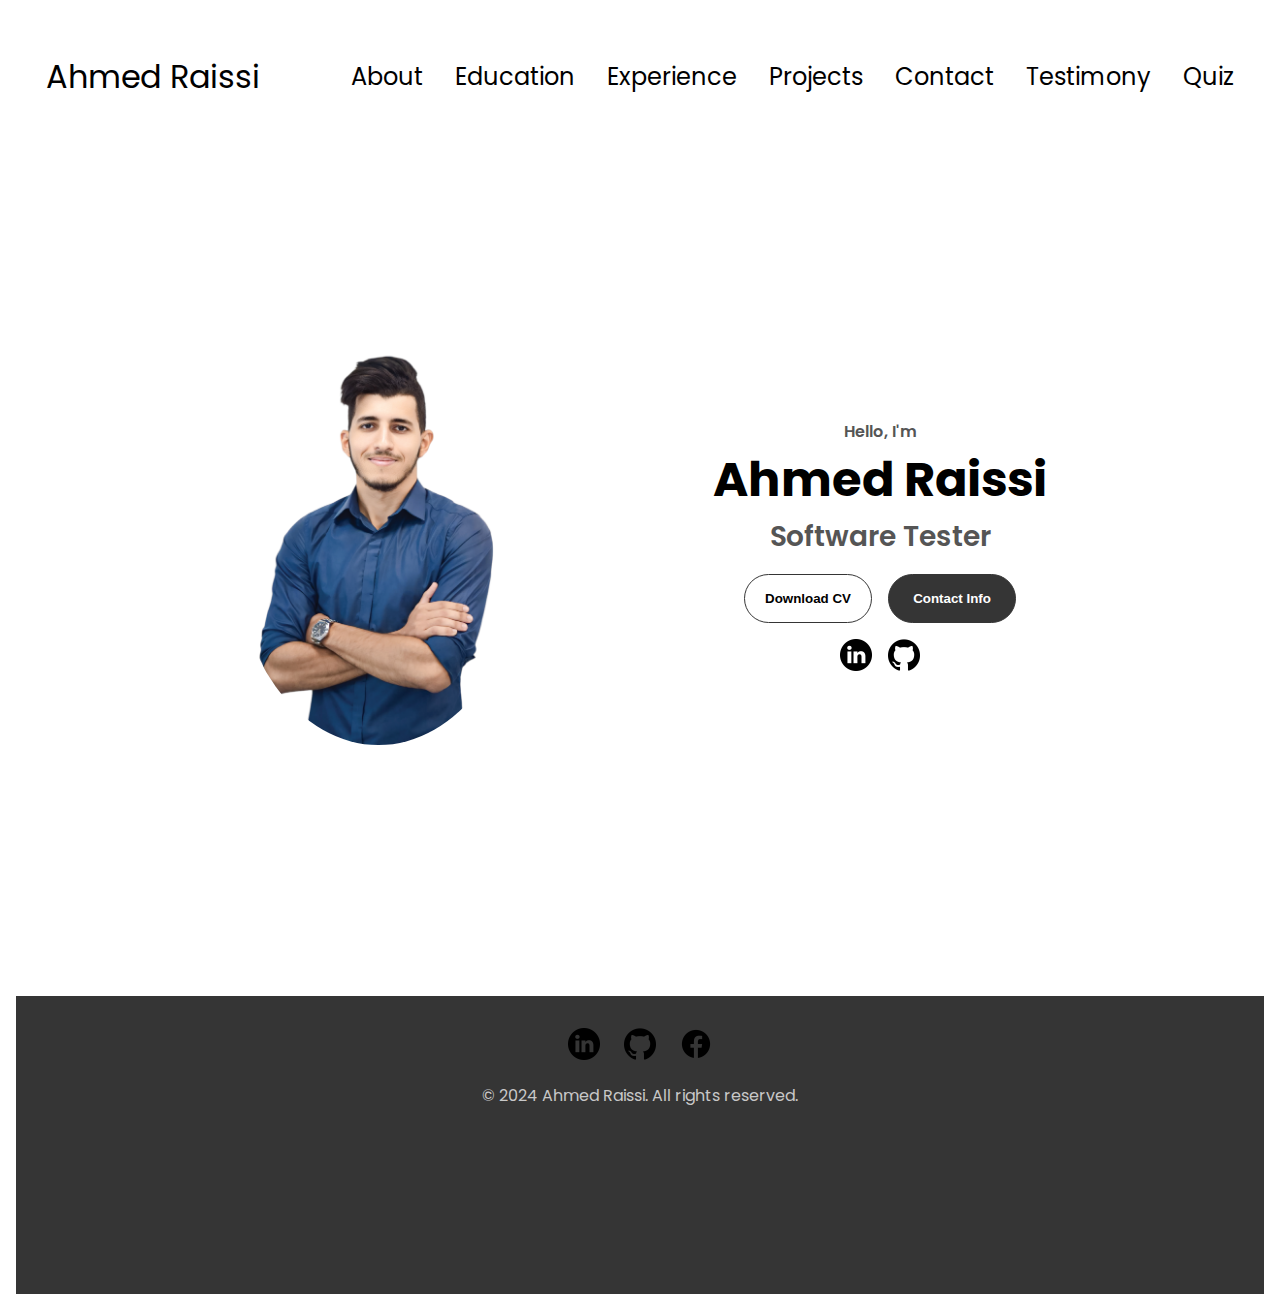
==== index.html @ dc585474 "initial commit" ====
<!DOCTYPE html>
<html lang="en">
  <head>
    <meta charset="UTF-8" />
    <meta name="viewport" content="width=device-width, initial-scale=1.0" />
    <title>Ahmed Raissi Portfolio</title>
    <link rel="stylesheet" href="style.css" />
    <link rel="stylesheet" href="mediaqueries.css" />
  </head>
  <body>
    <!-- navbar -->
<nav id="desktop-nav">
  <a class="logo" href="index.html">Ahmed Raissi</a>
  <div>
    <ul class="nav-links">
      <li><a href="about.html" target="_blank">About</a></li>
      <li><a href="education.html" target="_blank">Education</a></li>
      <li><a href="experience.html" target="_blank">Experience</a></li>
      <li><a href="projects.html" target="_blank">Projects</a></li>
      <li><a href="contact.html" target="_blank">Contact</a></li>
      <li><a href="testimony.html" target="_blank">Testimony</a></li>
      <li><a href="quiz.html" target="_blank">Quiz</a></li>
    </ul>
  </div>
</nav> 

    <!-- section -->
    <section id="profile">
      <div class="section__pic-container">
        <img src="./assets/raissi.png" alt="ahmed-raissi profile picture"/>
      </div>
      <div class="section__text">
        <p class="section__text__p1">Hello, I'm</p>
        <h1 class="title">Ahmed Raissi</h1>
        <p class="section__text__p2">Software Tester</p>

        <div class="btn-container">
          <button class="btn btn-color-2" onclick="window.open('./assets/resume_ahmed_raisi.pdf')">Download CV</button>
          <button class="btn btn-color-1" onclick="location.href='contact.html'">Contact Info</button>
        </div>
        <div id="socials-container">
          <img src="./assets/linkedin.png" alt="My LinkedIn profile" class="icon" onclick="location.href='https://www.linkedin.com/in/ahmed-raissi  '"/>
          <img src="./assets/github.png" alt="My Github profile" class="icon" onclick="location.href='https://github.com/Raissi02'"/>
        </div>
      </div>
    </section>

    <!-- footer -->

    <footer id="footer">
      <div class="footer-container">
        <div class="footer-socials">
          <a href="https://www.linkedin.com/in/ahmed-raissi " target="_blank">
            <img src="./assets/linkedin.png" alt="LinkedIn" class="icon social-icon">
          </a>
          <a href="https://github.com/Raissi02" target="_blank">
            <img src="./assets/github.png" alt="GitHub" class="icon social-icon">
          </a>
          <a href="https://www.facebook.com/ahmed.raissi.18" target="_blank">
            <img src="./assets/facebook.png" alt="facebook" class="icon social-icon">
          </a>
        </div>
        <p class="footer-text">© 2024 Ahmed Raissi. All rights reserved.</p>
      </div>
    </footer>

    <script src="script.js"></script>
  </body>
</html>
---- style.css ----
/* GENERAL */

@import url("https://fonts.googleapis.com/css2?family=Poppins:wght@300;400;500;600&display=swap");

* {
  margin: 0;
  padding: 0;
}

body {
  font-family: "Poppins", sans-serif;
}

html {
  scroll-behavior: smooth;
}

p {
  color: rgb(85, 85, 85);
}

/* TRANSITION */

a,
.btn {
  transition: all 300ms ease;
}

/* DESKTOP NAV */

nav,
.nav-links {
  display: flex;
}

nav {
  justify-content: space-around;
  align-items: center;
  height: 17vh;
}

.nav-links {
  gap: 2rem;
  list-style: none;
  font-size: 1.5rem;
}

a {
  color: black;
  text-decoration: none;
  text-decoration-color: white;
}

a:hover {
  color: grey;
  text-decoration: underline;
  text-underline-offset: 1rem;
  text-decoration-color: rgb(181, 181, 181);
}

.logo {
  font-size: 2rem;
}

.logo:hover {
  cursor: default;
}


/* SECTIONS */

section {
  padding-top: 4vh;
  height: 96vh;
  margin: 0 10rem;
  box-sizing: border-box;
  min-height: fit-content;
}

.section-container {
  display: flex;
}

/* PROFILE SECTION */

#profile {
  display: flex;
  justify-content: center;
  gap: 5rem;
  height: 80vh;
}

.section__pic-container {
  display: flex;
  height: 400px;
  width: 400px;
  margin: auto 0;
}

.section__pic-container img {
  border-radius: 50%;
}

.section__text {
  align-self: center;
  text-align: center;
}

.section__text p {
  font-weight: 600;
}

.section__text__p1 {
  text-align: center;
}

.section__text__p2 {
  font-size: 1.75rem;
  margin-bottom: 1rem;
}

.title {
  font-size: 3rem;
  text-align: center;
}

#socials-container {
  display: flex;
  justify-content: center;
  margin-top: 1rem;
  gap: 1rem;
}

/* ICONS */

.icon {
  cursor: pointer;
  height: 2rem;
}

/* BUTTONS */

.btn-container {
  display: flex;
  justify-content: center;
  gap: 1rem;
}

.btn {
  font-weight: 600;
  transition: all 300ms ease;
  padding: 1rem;
  width: 8rem;
  border-radius: 2rem;
}

.btn-color-1,
.btn-color-2 {
  border: rgb(53, 53, 53) 0.1rem solid;
}

.btn-color-1:hover,
.btn-color-2:hover {
  cursor: pointer;
}

.btn-color-1,
.btn-color-2:hover {
  background: rgb(53, 53, 53);
  color: white;
}

.btn-color-1:hover {
  background: rgb(0, 0, 0);
}

.btn-color-2 {
  background: none;
}

.btn-color-2:hover {
  border: rgb(255, 255, 255) 0.1rem solid;
}

.btn-container {
  gap: 1rem;
}

/* ABOUT SECTION */

#about {
  position: relative;
}

.about-containers {
  gap: 2rem;
  margin-bottom: 2rem;
  margin-top: 2rem;
}

.about-details-container {
  justify-content: center;
  flex-direction: column;
}

.about-containers,
.about-details-container {
  display: flex;
}

.about-pic {
  border-radius: 2rem;
}

.arrow {
  position: absolute;
  right: -5rem;
  bottom: 2.5rem;
}

.details-container {
  padding: 1.5rem;
  flex: 1;
  background: white;
  border-radius: 2rem;
  border: rgb(53, 53, 53) 0.1rem solid;
  border-color: rgb(163, 163, 163);
  text-align: center;
}

.section-container {
  gap: 4rem;
  height: 80%;
}

.section__pic-container {
  height: 400px;
  width: 400px;
  margin: auto 0;
}

.intro{
  text-align: center;
}

/* EXPERIENCE SECTION */

#experience {
  position: relative;
}

.experience-sub-title {
  color: rgb(85, 85, 85);
  font-weight: 600;
  font-size: 1.75rem;
  margin-bottom: 2rem;
}

.experience-details-container {
  display: flex;
  justify-content: center;
  flex-direction: column;
}

.article-container {
  display: flex;
  text-align: initial;
  flex-wrap: wrap;
  flex-direction: row;
  gap: 2.5rem;
  justify-content: space-around;
}

article {
  display: flex;
  width: 10rem;
  justify-content: space-around;
  gap: 0.5rem;
}

article .icon {
  cursor: default;
}

/* PROJECTS SECTION */

#projects {
  position: relative;
}

.color-container {
  border-color: rgb(163, 163, 163);
  background: rgb(250, 250, 250);
}

.project-img {
  border-radius: 2rem;
  width: 90%;
  height: 90%;
}

.project-title {
  margin: 1rem;
  color: black;
}

.project-btn {
  color: black;
  border-color: rgb(163, 163, 163);
}

/* EDUCATION SECTION */

#education {
  padding: 4rem 10rem;
  background-color: rgb(250, 250, 250);
}

.timeline-container {
  display: flex;
  flex-direction: column;
  gap: 2rem;
  position: relative;
}

.timeline-item {
  display: flex;
  align-items: center;
  gap: 2rem;
  background: white;
  padding: 1.5rem;
  border-radius: 2rem;
  border: rgb(163, 163, 163) 0.1rem solid;
  box-shadow: 0px 4px 6px rgba(0, 0, 0, 0.1);
  transition: transform 0.3s;
}

.timeline-item:hover {
  transform: translateY(-5px);
}

.timeline-icon {
  font-size: 3rem;
  color: rgb(0, 123, 255);
}

.timeline-content h3 {
  font-size: 1.75rem;
  margin-bottom: 0.5rem;
}

.timeline-content .year {
  font-weight: 600;
  margin-bottom: 0.5rem;
  color: rgb(0, 0, 0);
}

.timeline-content p {
  color: rgb(85, 85, 85);
}

/* QUIZ SECTION */

#quiz {
  display: flex;
  flex-direction: column;
  align-items: center;
  justify-content: center;
  min-height: 80vh;
  margin: 0 10rem;
}

.quiz-container {
  width: 100%;
  max-width: 800px;
  padding: 2rem;
  background: rgb(250, 250, 250);
  border: rgb(163, 163, 163) 0.1rem solid;
  border-radius: 2rem;
  box-shadow: 0px 4px 6px rgba(0, 0, 0, 0.1);
}

.question {
  margin-bottom: 1.5rem;
}

.question label {
  font-weight: 600;
  margin-bottom: 0.5rem;
  display: block;
}

input[type="radio"] {
  margin-right: 0.5rem;
}

.result {
  margin-top: 2rem;
  font-size: 1.5rem;
  text-align: center;
}

.btn-container {
  margin-top: 1rem;
}

/* CONTACT */

#contact {
  display: flex;
  justify-content: center;
  flex-direction: column;
  height: 70vh;
}

.contact-info-upper-container {
  display: flex;
  justify-content: center;
  border-radius: 2rem;
  border: rgb(53, 53, 53) 0.1rem solid;
  border-color: rgb(163, 163, 163);
  background: (250, 250, 250);
  margin: 2rem auto;
  padding: 0.5rem;
}

.contact-info-container {
  display: flex;
  align-items: center;
  justify-content: center;
  gap: 0.5rem;
  margin: 1rem;
}

.contact-info-container p {
  font-size: larger;
}

.contact-icon {
  cursor: default;
}

.email-icon {
  height: 2.5rem;
}

/* FOOTER SECTION */

footer {
  height: 26vh;
  margin: 0 1rem;
}

footer p {
  text-align: center;
}

/* FOOTER SECTION */
#footer {
  background-color: rgb(53, 53, 53);
  padding: 2rem 10rem;
  color: white;
  text-align: center;
}

.footer-container {
  display: flex;
  flex-direction: column;
  align-items: center;
  gap: 1rem;
}

.footer-links {
  display: flex;
  gap: 2rem;
}

.footer-links a {
  color: white;
  text-decoration: none;
  font-size: 1.25rem;
}

.footer-links a:hover {
  color: grey;
}

.footer-socials {
  display: flex;
  gap: 1.5rem;
}

.footer-socials .social-icon {
  width: 2rem;
  height: 2rem;
  transition: transform 0.3s;
}

.footer-socials .social-icon:hover {
  transform: scale(1.2);
}

.footer-text {
  font-size: 1rem;
  color: rgb(200, 200, 200);
}

/* TESTIMONIAL SECTION */
#testimonials {
  text-align: center;
  margin: 0 auto;
  padding: 4rem 10rem;
  background-color: rgb(250, 250, 250);
}

.testimonial-container {
  display: flex;
  justify-content: space-around;
  gap: 2rem;
  flex-wrap: wrap;
}

.testimonial-item {
  background: white;
  padding: 2rem;
  border: 0.1rem solid rgb(163, 163, 163);
  border-radius: 2rem;
  box-shadow: 0px 4px 6px rgba(0, 0, 0, 0.1);
  text-align: center;
  max-width: 30%;
  flex: 1 1 30%;
}

.testimonial-photo {
  border-radius: 50%;
  width: 100px;
  height: 100px;
  object-fit: cover;
  margin-bottom: 1rem;
}

.testimonial-quote {
  font-style: italic;
  color: rgb(85, 85, 85);
  margin-bottom: 1rem;
}

.testimonial-name {
  font-weight: 600;
  color: rgb(53, 53, 53);
}
---- mediaqueries.css ----
@media screen and (max-width: 1400px) {
  #profile {
    height: 83vh;
    margin-bottom: 6rem;
  }
  .about-containers {
    flex-wrap: wrap;
  }
  #contact,
  #projects {
    height: fit-content;
  }
}

@media screen and (max-width: 1200px) {
  #desktop-nav {
    display: none;
  }
  #hamburger-nav {
    display: flex;
  }
  #experience,
  .experience-details-container {
    margin-top: 2rem;
  }
  #profile,
  .section-container {
    display: block;
  }
  .arrow {
    display: none;
  }
  section,
  .section-container {
    height: fit-content;
  }
  section {
    margin: 0 5%;
  }
  .section__pic-container {
    width: 275px;
    height: 275px;
    margin: 0 auto 2rem;
  }
  .about-containers {
    margin-top: 0;
  }
}

@media screen and (max-width: 600px) {
  #contact,
  footer {
    height: 40vh;
  }
  #profile {
    height: 83vh;
    margin-bottom: 0;
  }
  article {
    font-size: 1rem;
  }
  footer nav {
    height: fit-content;
    margin-bottom: 2rem;
  }
  .about-containers,
  .contact-info-upper-container,
  .btn-container {
    flex-wrap: wrap;
  }
  .contact-info-container {
    margin: 0;
  }
  .contact-info-container p,
  .nav-links li a {
    font-size: 1rem;
  }
  .experience-sub-title {
    font-size: 1.25rem;
  }
  .logo {
    font-size: 1.5rem;
  }
  .nav-links {
    flex-direction: column;
    gap: 0.5rem;
    text-align: center;
  }
  .section__pic-container {
    width: auto;
    height: 46vw;
    justify-content: center;
  }
  .section__text__p2 {
    font-size: 1.25rem;
  }
  .title {
    font-size: 2rem;
  }
  .text-container {
    text-align: justify;
  }
}
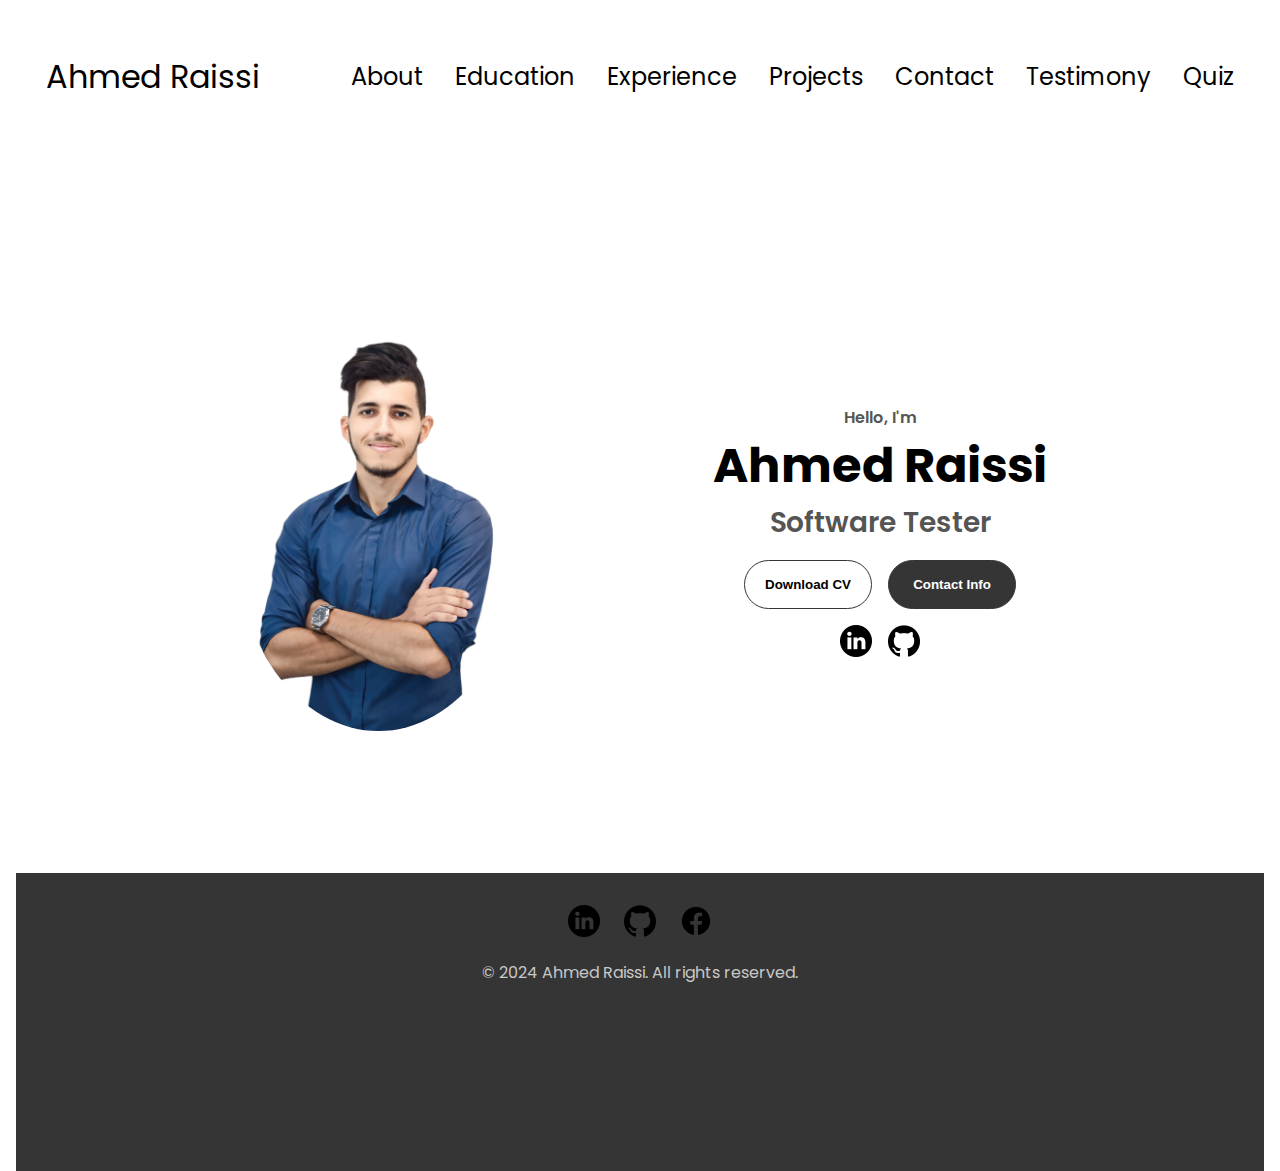
==== commit 3a22dc33: "commits" ====
--- a/index.html
+++ b/index.html
@@ -5,7 +5,6 @@
     <meta name="viewport" content="width=device-width, initial-scale=1.0" />
     <title>Ahmed Raissi Portfolio</title>
     <link rel="stylesheet" href="style.css" />
-    <link rel="stylesheet" href="mediaqueries.css" />
   </head>
   <body>
     <!-- navbar -->
